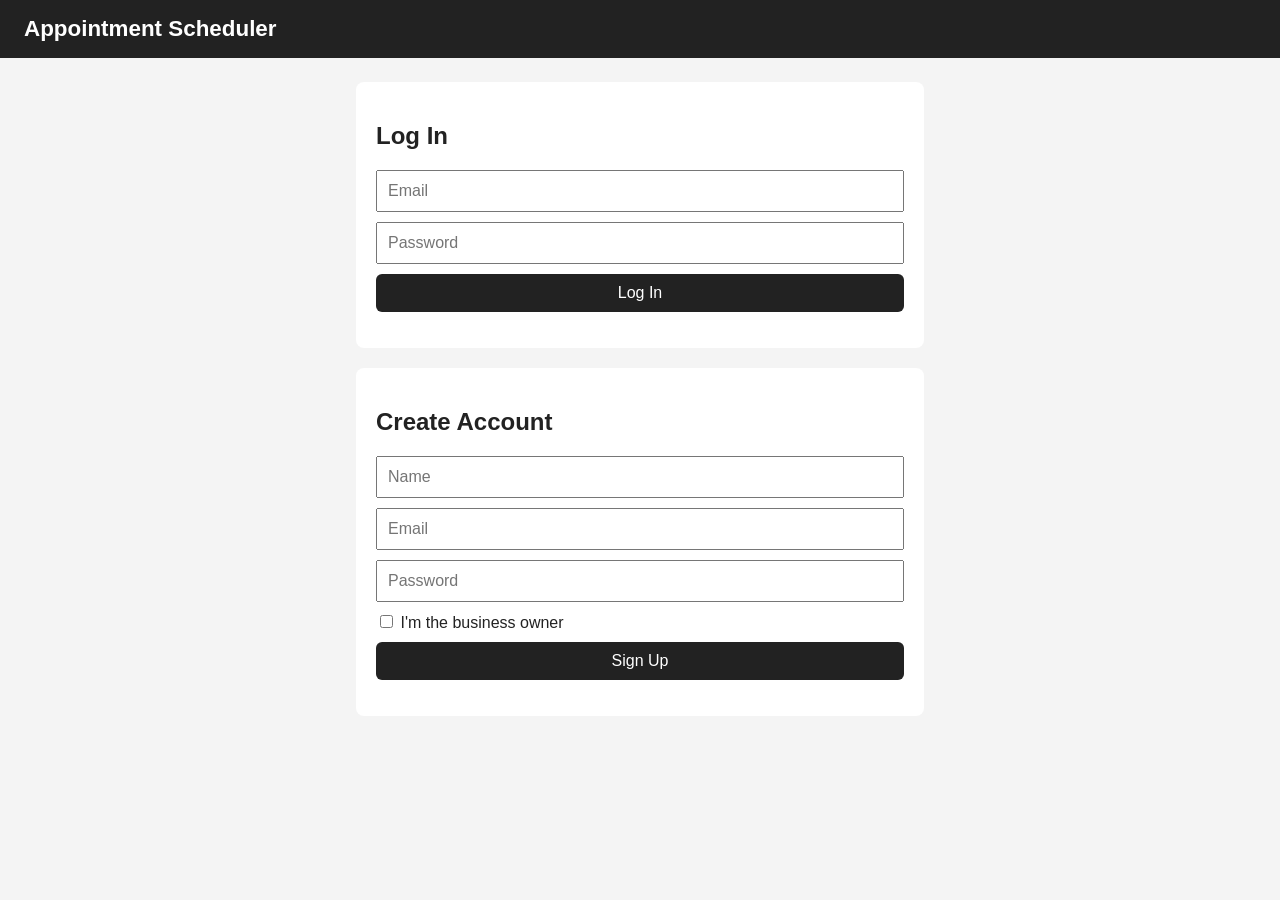
==== frontend/index.html @ eadfcd64 "Add HTML/CSS frontend" ====
<!DOCTYPE html>
<html lang="en">
<head>
  <meta charset="UTF-8">
  <meta name="viewport" content="width=device-width, initial-scale=1.0">
  <title>Appointment Scheduler</title>
  <link rel="stylesheet" href="style.css">
</head>
<body>
  <header><h1>Appointment Scheduler</h1></header>

  <main>
    <section class="card">
      <h2>Log In</h2>
      <form id="login-form">
        <input type="email" id="login-email" placeholder="Email" required>
        <input type="password" id="login-password" placeholder="Password" required>
        <button type="submit">Log In</button>
      </form>
      <p id="login-message" class="message"></p>
    </section>

    <section class="card">
      <h2>Create Account</h2>
      <form id="register-form">
        <input type="text" id="reg-name" placeholder="Name" required>
        <input type="email" id="reg-email" placeholder="Email" required>
        <input type="password" id="reg-password" placeholder="Password" required>
        <label><input type="checkbox" id="reg-owner"> I'm the business owner</label>
        <button type="submit">Sign Up</button>
      </form>
      <p id="register-message" class="message"></p>
    </section>
  </main>

  <script src="app.js"></script>
  <script>
    document.getElementById("login-form").addEventListener("submit", async (e) => {
      e.preventDefault();
      try {
        const user = await api("/api/login", "POST", {
          email: document.getElementById("login-email").value,
          password: document.getElementById("login-password").value,
        });
        localStorage.setItem("user", JSON.stringify(user));
        window.location.href = user.role === "owner" ? "owner.html" : "customer.html";
      } catch (err) {
        showMessage("login-message", err.message, true);
      }
    });

    document.getElementById("register-form").addEventListener("submit", async (e) => {
      e.preventDefault();
      try {
        await api("/api/register", "POST", {
          name: document.getElementById("reg-name").value,
          email: document.getElementById("reg-email").value,
          password: document.getElementById("reg-password").value,
          role: document.getElementById("reg-owner").checked ? "owner" : "customer",
        });
        showMessage("register-message", "Account created! You can log in now.");
        e.target.reset();
      } catch (err) {
        showMessage("register-message", err.message, true);
      }
    });
  </script>
</body>
</html>
---- frontend/style.css ----
* {
  box-sizing: border-box;
}

body {
  margin: 0;
  font-family: Arial, sans-serif;
  background: #f4f4f4;
  color: #222;
}

header {
  display: flex;
  justify-content: space-between;
  align-items: center;
  padding: 16px 24px;
  background: #222;
  color: white;
}

header h1 {
  margin: 0;
  font-size: 1.4rem;
}

main {
  max-width: 600px;
  margin: 24px auto;
  padding: 0 16px;
}

.card {
  background: white;
  padding: 20px;
  margin-bottom: 20px;
  border-radius: 8px;
}

form {
  display: flex;
  flex-direction: column;
  gap: 10px;
}

input, select, button {
  padding: 10px;
  font-size: 1rem;
}

button {
  background: #222;
  color: white;
  border: none;
  border-radius: 6px;
  cursor: pointer;
}

button:hover {
  background: #444;
}

button.link {
  background: none;
  text-decoration: underline;
}

.slots {
  display: flex;
  flex-wrap: wrap;
  gap: 8px;
  margin-top: 12px;
}

ul {
  padding-left: 0;
  list-style: none;
}

li {
  display: flex;
  justify-content: space-between;
  align-items: center;
  padding: 8px 0;
  border-bottom: 1px solid #eee;
}

li button {
  padding: 6px 10px;
  font-size: 0.9rem;
}

.message {
  margin-top: 10px;
  color: green;
}

.message.error {
  color: #c00;
}

/* Phones */
@media (max-width: 480px) {
  header h1 {
    font-size: 1.1rem;
  }

  li {
    flex-direction: column;
    align-items: flex-start;
    gap: 6px;
  }
}
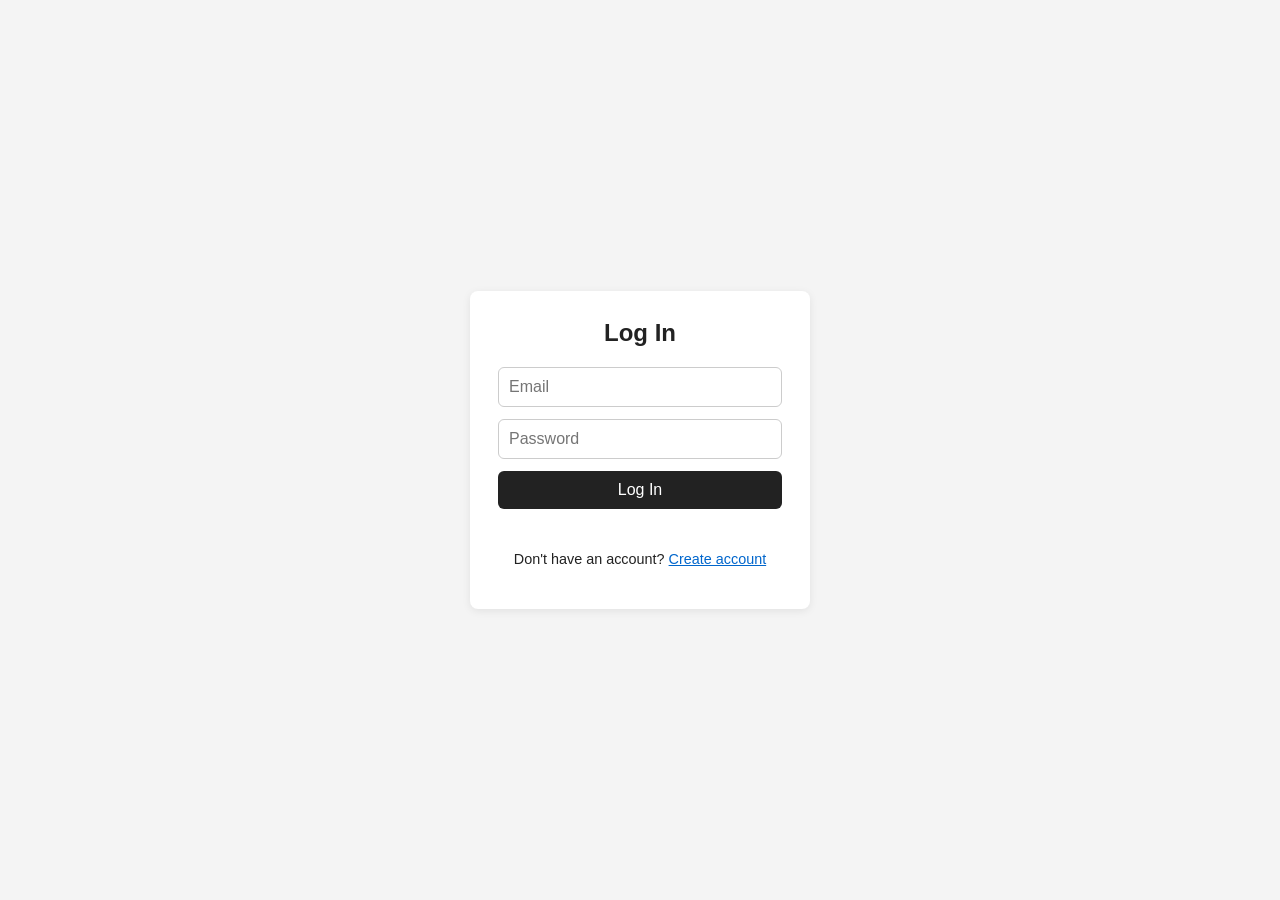
==== commit 13c8fd48: "Simple login and create account page" ====
--- a/frontend/index.html
+++ b/frontend/index.html
@@ -3,65 +3,63 @@
 <head>
   <meta charset="UTF-8">
   <meta name="viewport" content="width=device-width, initial-scale=1.0">
-  <title>Appointment Scheduler</title>
+  <title>Log In</title>
   <link rel="stylesheet" href="style.css">
 </head>
 <body>
-  <header><h1>Appointment Scheduler</h1></header>
+  <main class="card">
+    <h1 id="title">Log In</h1>
 
-  <main>
-    <section class="card">
-      <h2>Log In</h2>
-      <form id="login-form">
-        <input type="email" id="login-email" placeholder="Email" required>
-        <input type="password" id="login-password" placeholder="Password" required>
-        <button type="submit">Log In</button>
-      </form>
-      <p id="login-message" class="message"></p>
-    </section>
+    <form id="form">
+      <input type="email" id="email" placeholder="Email" required>
+      <input type="password" id="password" placeholder="Password" required>
+      <button type="submit" id="submit">Log In</button>
+    </form>
 
-    <section class="card">
-      <h2>Create Account</h2>
-      <form id="register-form">
-        <input type="text" id="reg-name" placeholder="Name" required>
-        <input type="email" id="reg-email" placeholder="Email" required>
-        <input type="password" id="reg-password" placeholder="Password" required>
-        <label><input type="checkbox" id="reg-owner"> I'm the business owner</label>
-        <button type="submit">Sign Up</button>
-      </form>
-      <p id="register-message" class="message"></p>
-    </section>
+    <p id="message" class="message"></p>
+
+    <p class="switch">
+      <span id="switch-text">Don't have an account?</span>
+      <a href="#" id="switch-link">Create account</a>
+    </p>
   </main>
 
-  <script src="app.js"></script>
   <script>
-    document.getElementById("login-form").addEventListener("submit", async (e) => {
+    let creating = false;
+
+    document.getElementById("switch-link").addEventListener("click", (e) => {
       e.preventDefault();
-      try {
-        const user = await api("/api/login", "POST", {
-          email: document.getElementById("login-email").value,
-          password: document.getElementById("login-password").value,
-        });
-        localStorage.setItem("user", JSON.stringify(user));
-        window.location.href = user.role === "owner" ? "owner.html" : "customer.html";
-      } catch (err) {
-        showMessage("login-message", err.message, true);
-      }
+      creating = !creating;
+      document.getElementById("title").textContent = creating ? "Create Account" : "Log In";
+      document.getElementById("submit").textContent = creating ? "Create Account" : "Log In";
+      document.getElementById("switch-text").textContent = creating ? "Already have an account?" : "Don't have an account?";
+      document.getElementById("switch-link").textContent = creating ? "Log in" : "Create account";
+      document.getElementById("message").textContent = "";
     });
 
-    document.getElementById("register-form").addEventListener("submit", async (e) => {
+    document.getElementById("form").addEventListener("submit", async (e) => {
       e.preventDefault();
-      try {
-        await api("/api/register", "POST", {
-          name: document.getElementById("reg-name").value,
-          email: document.getElementById("reg-email").value,
-          password: document.getElementById("reg-password").value,
-          role: document.getElementById("reg-owner").checked ? "owner" : "customer",
-        });
-        showMessage("register-message", "Account created! You can log in now.");
-        e.target.reset();
-      } catch (err) {
-        showMessage("register-message", err.message, true);
+      const message = document.getElementById("message");
+      const res = await fetch(creating ? "/api/register" : "/api/login", {
+        method: "POST",
+        headers: { "Content-Type": "application/json" },
+        body: JSON.stringify({
+          email: document.getElementById("email").value,
+          password: document.getElementById("password").value,
+        }),
+      });
+      const data = await res.json();
+
+      if (!res.ok) {
+        message.textContent = data.detail;
+        message.className = "message error";
+      } else if (creating) {
+        document.getElementById("switch-link").click();
+        message.textContent = "Account created! You can log in now.";
+        message.className = "message";
+      } else {
+        localStorage.setItem("user", JSON.stringify(data));
+        window.location.href = "home.html";
       }
     });
   </script>
--- a/frontend/style.css
+++ b/frontend/style.css
@@ -4,52 +4,49 @@
 
 body {
   margin: 0;
+  min-height: 100vh;
+  display: flex;
+  align-items: center;
+  justify-content: center;
   font-family: Arial, sans-serif;
   background: #f4f4f4;
   color: #222;
 }
 
-header {
-  display: flex;
-  justify-content: space-between;
-  align-items: center;
-  padding: 16px 24px;
-  background: #222;
-  color: white;
+.card {
+  width: 100%;
+  max-width: 340px;
+  margin: 16px;
+  padding: 28px;
+  background: white;
+  border-radius: 8px;
+  box-shadow: 0 2px 8px rgba(0, 0, 0, 0.08);
 }
 
-header h1 {
-  margin: 0;
-  font-size: 1.4rem;
-}
-
-main {
-  max-width: 600px;
-  margin: 24px auto;
-  padding: 0 16px;
-}
-
-.card {
-  background: white;
-  padding: 20px;
-  margin-bottom: 20px;
-  border-radius: 8px;
+h1 {
+  margin: 0 0 20px;
+  font-size: 1.5rem;
+  text-align: center;
 }
 
 form {
   display: flex;
   flex-direction: column;
-  gap: 10px;
+  gap: 12px;
 }
 
-input, select, button {
+input {
   padding: 10px;
   font-size: 1rem;
+  border: 1px solid #ccc;
+  border-radius: 6px;
 }
 
 button {
+  padding: 10px;
+  font-size: 1rem;
+  color: white;
   background: #222;
-  color: white;
   border: none;
   border-radius: 6px;
   cursor: pointer;
@@ -59,54 +56,23 @@
   background: #444;
 }
 
-button.link {
-  background: none;
-  text-decoration: underline;
+a {
+  color: #0066cc;
 }
 
-.slots {
-  display: flex;
-  flex-wrap: wrap;
-  gap: 8px;
-  margin-top: 12px;
-}
-
-ul {
-  padding-left: 0;
-  list-style: none;
-}
-
-li {
-  display: flex;
-  justify-content: space-between;
-  align-items: center;
-  padding: 8px 0;
-  border-bottom: 1px solid #eee;
-}
-
-li button {
-  padding: 6px 10px;
+.switch {
+  margin-top: 16px;
   font-size: 0.9rem;
+  text-align: center;
 }
 
 .message {
-  margin-top: 10px;
+  min-height: 1em;
+  margin: 12px 0 0;
+  font-size: 0.9rem;
   color: green;
 }
 
 .message.error {
   color: #c00;
 }
-
-/* Phones */
-@media (max-width: 480px) {
-  header h1 {
-    font-size: 1.1rem;
-  }
-
-  li {
-    flex-direction: column;
-    align-items: flex-start;
-    gap: 6px;
-  }
-}
